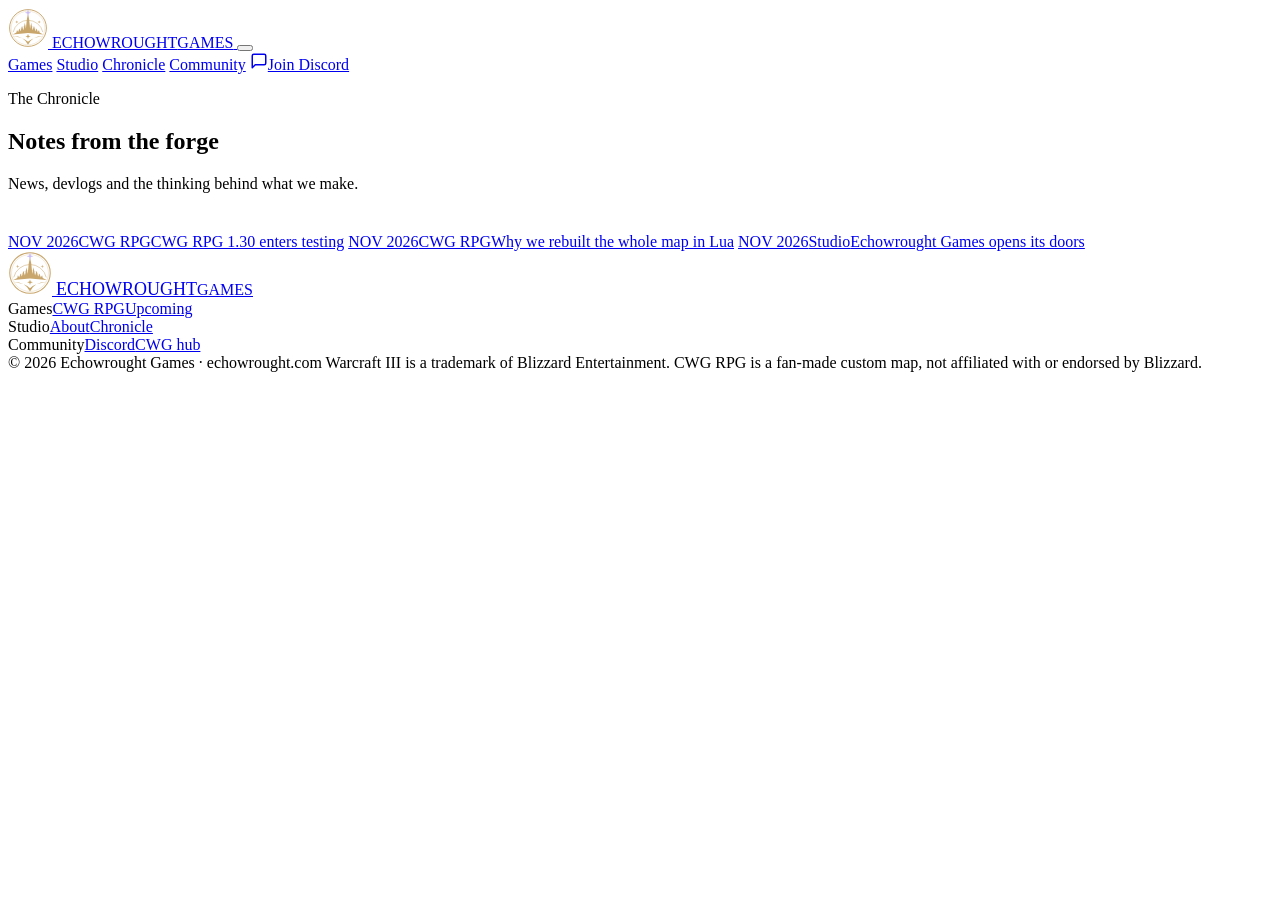
==== public/chronicle/index.html @ 563b922d "Interactive CWG section, Chronicle articles, sticky header and mobile menu - CWG panel now has three" ====
<!doctype html>
<html lang="en">
<head>
<meta charset="utf-8">
<meta name="viewport" content="width=device-width, initial-scale=1">
<title>The Chronicle — Echowrought Games</title>
<meta name="description" content="News and devlogs from Echowrought Games.">
<meta name="theme-color" content="#0B0F17">
<link rel="icon" href="/assets/favicon.svg" type="image/svg+xml">
<link rel="canonical" href="https://echowrought.com/chronicle/">
<meta property="og:type" content="article">
<meta property="og:title" content="The Chronicle">
<meta property="og:description" content="News and devlogs from Echowrought Games.">
<meta property="og:image" content="https://echowrought.com/assets/og.jpg">
<meta property="og:url" content="https://echowrought.com/chronicle/">
<meta name="twitter:card" content="summary_large_image">
<link rel="preconnect" href="https://fonts.googleapis.com">
<link rel="preconnect" href="https://fonts.gstatic.com" crossorigin>
<link href="https://fonts.googleapis.com/css2?family=Cinzel:wght@400;500;600;700&family=Cormorant+Garamond:ital,wght@0,400;0,500;0,600;1,400;1,500&family=Inter:wght@400;500;600&display=swap" rel="stylesheet">
<link rel="stylesheet" href="/css/site.css">
</head>
<body>
<!-- Reusable vector mark (Citadel Seal) -->
<svg width="0" height="0" style="position:absolute" aria-hidden="true">
  <symbol id="citadel" viewBox="0 0 100 100">
    <g fill="none" stroke="#C9A66B"><circle cx="50" cy="50" r="46" stroke-width="2.4"/><circle cx="50" cy="50" r="42" stroke-width=".9" opacity=".6"/><path d="M13 60 A38 38 0 0 1 87 60" stroke-width="1.2"/><path d="M27 58 A26 26 0 0 1 73 58" stroke-width=".9" opacity=".6"/></g>
    <path d="M12 66 L21 61.5 L22.5 55 L25.5 60 L28.5 51 L31.5 58 L35 45 L38.5 55.5 L42 37 L44.8 52 L47.2 28 L50 14 L52.8 28 L55.2 52 L58 37 L61.5 55.5 L65 45 L68.5 58 L71.5 51 L74.5 60 L77.5 55 L79 61.5 L88 66 L50 62.5 Z" fill="#C9A66B"/>
    <path d="M12 70 Q40 70.5 50 92 Q60 70.5 88 70 Q60 74.5 50 84.5 Q40 74.5 12 70 Z" fill="#C9A66B"/>
    <path d="M50 64.5 L51.5 69.5 L56.5 71 L51.5 72.5 L50 77.5 L48.5 72.5 L43.5 71 L48.5 69.5 Z" fill="#C9A66B"/>
    <path d="M22 31 L23 34 L26 35 L23 36 L22 39 L21 36 L18 35 L21 34 Z M78 31 L79 34 L82 35 L79 36 L78 39 L77 36 L74 35 L77 34 Z" fill="#C9A66B" opacity=".85"/>
    <path d="M50 2 L51.8 10.2 L58 12 L51.8 13.8 L50 22 L48.2 13.8 L42 12 L48.2 10.2 Z" fill="#C9BBF5"/>
  </symbol>
  <symbol id="i-chat" viewBox="0 0 24 24"><path d="M21 15a2 2 0 0 1-2 2H7l-4 4V5a2 2 0 0 1 2-2h14a2 2 0 0 1 2 2z" fill="none" stroke="currentColor" stroke-width="2" stroke-linecap="round" stroke-linejoin="round"/></symbol>
  <symbol id="i-book" viewBox="0 0 24 24"><g fill="none" stroke="currentColor" stroke-width="2" stroke-linecap="round" stroke-linejoin="round"><path d="M2 4h7a3 3 0 0 1 3 3v13a2 2 0 0 0-2-2H2z"/><path d="M22 4h-7a3 3 0 0 0-3 3v13a2 2 0 0 1 2-2h8z"/></g></symbol>
</svg>

<header class="site-header">
  <nav class="site-nav" aria-label="Main">
    <a class="brand" href="/#top">
      <svg width="40" height="40" aria-hidden="true"><use href="#citadel"/></svg>
      <span class="brand-text"><span class="brand-name">ECHOWROUGHT</span><span class="brand-sub">GAMES</span></span>
    </a>
    <button class="menu-btn" type="button" aria-expanded="false" aria-controls="nav-links" aria-label="Open menu"><span></span><span></span><span></span></button>
    <div class="nav-links" id="nav-links">
      <a href="/#worlds">Games</a>
      <a href="/#studio">Studio</a>
      <a href="/chronicle/">Chronicle</a>
      <a href="/#community">Community</a>
      <a class="btn btn-gold btn-sm" href="https://discord.gg/Z5Pf8exufw" rel="noopener">
        <svg width="18" height="18" aria-hidden="true"><use href="#i-chat"/></svg>Join Discord</a>
    </div>
  </nav>
</header>

<main>
  <section class="article-hero">
    <div class="wrap">
      <p class="eyebrow">The Chronicle</p>
      <h1>Notes from the forge</h1>
      <p class="tagline" style="margin:0">News, devlogs and the thinking behind what we make.</p>
    </div>
  </section>
  <section class="section" style="padding-top:40px">
    <div class="wrap">
      <div class="chronicle">
        <a href="/chronicle/cwg-1-30-enters-testing/"><span class="date">NOV 2026</span><span class="tag">CWG RPG</span><span class="title">CWG RPG 1.30 enters testing</span></a>
        <a href="/chronicle/why-we-rebuilt-cwg-in-lua/"><span class="date">NOV 2026</span><span class="tag">CWG RPG</span><span class="title">Why we rebuilt the whole map in Lua</span></a>
        <a href="/chronicle/echowrought-opens-its-doors/"><span class="date">NOV 2026</span><span class="tag">Studio</span><span class="title">Echowrought Games opens its doors</span></a>
      </div>
    </div>
  </section>
</main>

<footer class="site-footer">
  <div class="wrap">
    <div class="footer-top">
      <a class="brand" href="/#top">
        <svg width="44" height="44" aria-hidden="true"><use href="#citadel"/></svg>
        <span class="brand-text"><span class="brand-name" style="font-size:18px">ECHOWROUGHT</span><span class="brand-sub">GAMES</span></span>
      </a>
      <div class="footer-cols">
        <div><span class="head">Games</span><a href="https://cwg.echowrought.com/">CWG RPG</a><a href="/#worlds">Upcoming</a></div>
        <div><span class="head">Studio</span><a href="/#studio">About</a><a href="/chronicle/">Chronicle</a></div>
        <div><span class="head">Community</span><a href="https://discord.gg/Z5Pf8exufw" rel="noopener">Discord</a><a href="https://cwg.echowrought.com/">CWG hub</a></div>
      </div>
    </div>
    <div class="footer-bottom">
      <span>© 2026 Echowrought Games · echowrought.com</span>
      <span>Warcraft III is a trademark of Blizzard Entertainment. CWG RPG is a fan-made custom map, not affiliated with or endorsed by Blizzard.</span>
    </div>
  </div>
</footer>

<script src="/js/site.js" defer></script>
</body>
</html>
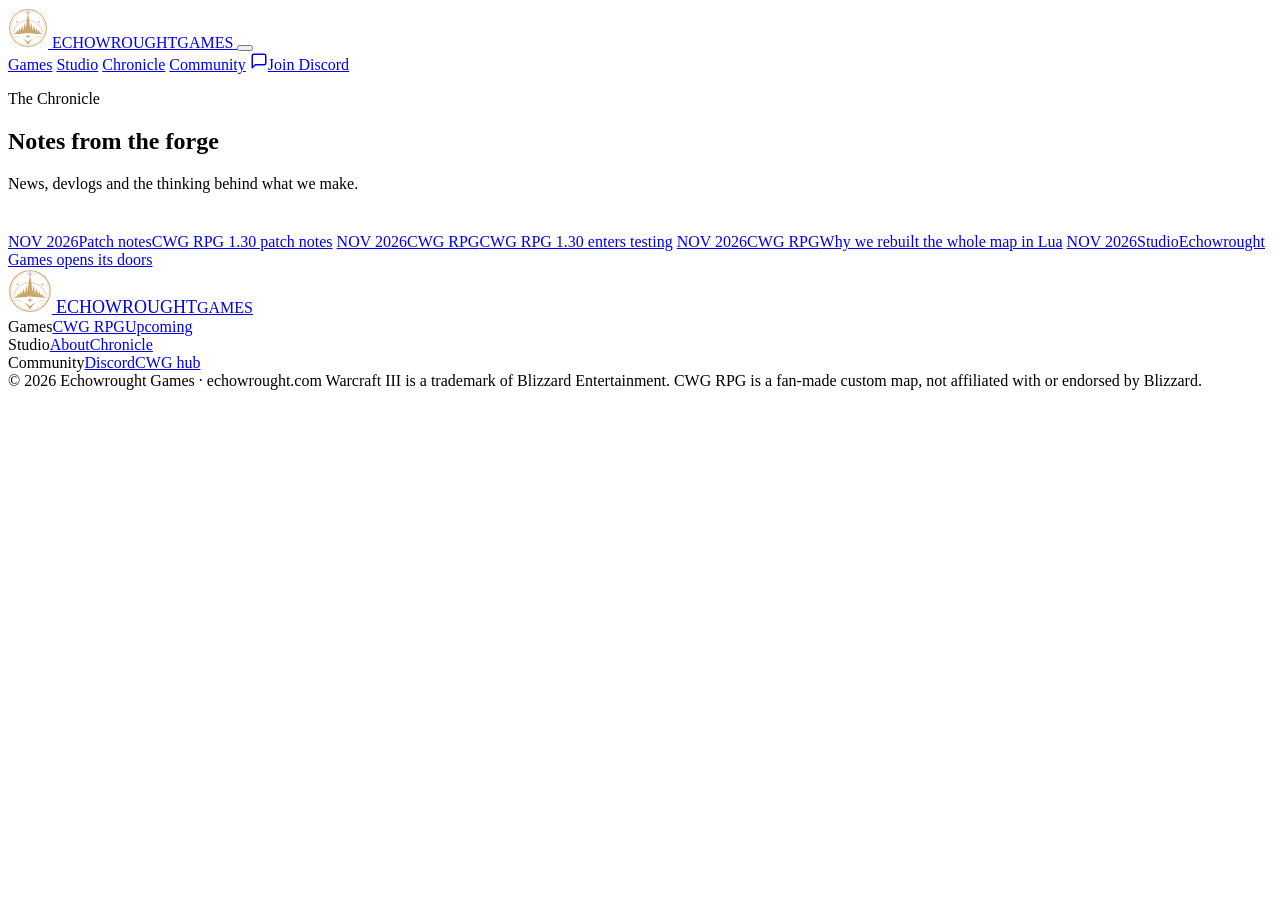
==== commit e65c29ea: "Add CWG RPG 1.30 patch notes; rewrite the Lua article around the JASS map - /patch-notes/1-30/: Dota" ====
--- a/public/chronicle/index.html
+++ b/public/chronicle/index.html
@@ -63,6 +63,7 @@
   <section class="section" style="padding-top:40px">
     <div class="wrap">
       <div class="chronicle">
+        <a href="/patch-notes/1-30/"><span class="date">NOV 2026</span><span class="tag">Patch notes</span><span class="title">CWG RPG 1.30 patch notes</span></a>
         <a href="/chronicle/cwg-1-30-enters-testing/"><span class="date">NOV 2026</span><span class="tag">CWG RPG</span><span class="title">CWG RPG 1.30 enters testing</span></a>
         <a href="/chronicle/why-we-rebuilt-cwg-in-lua/"><span class="date">NOV 2026</span><span class="tag">CWG RPG</span><span class="title">Why we rebuilt the whole map in Lua</span></a>
         <a href="/chronicle/echowrought-opens-its-doors/"><span class="date">NOV 2026</span><span class="tag">Studio</span><span class="title">Echowrought Games opens its doors</span></a>
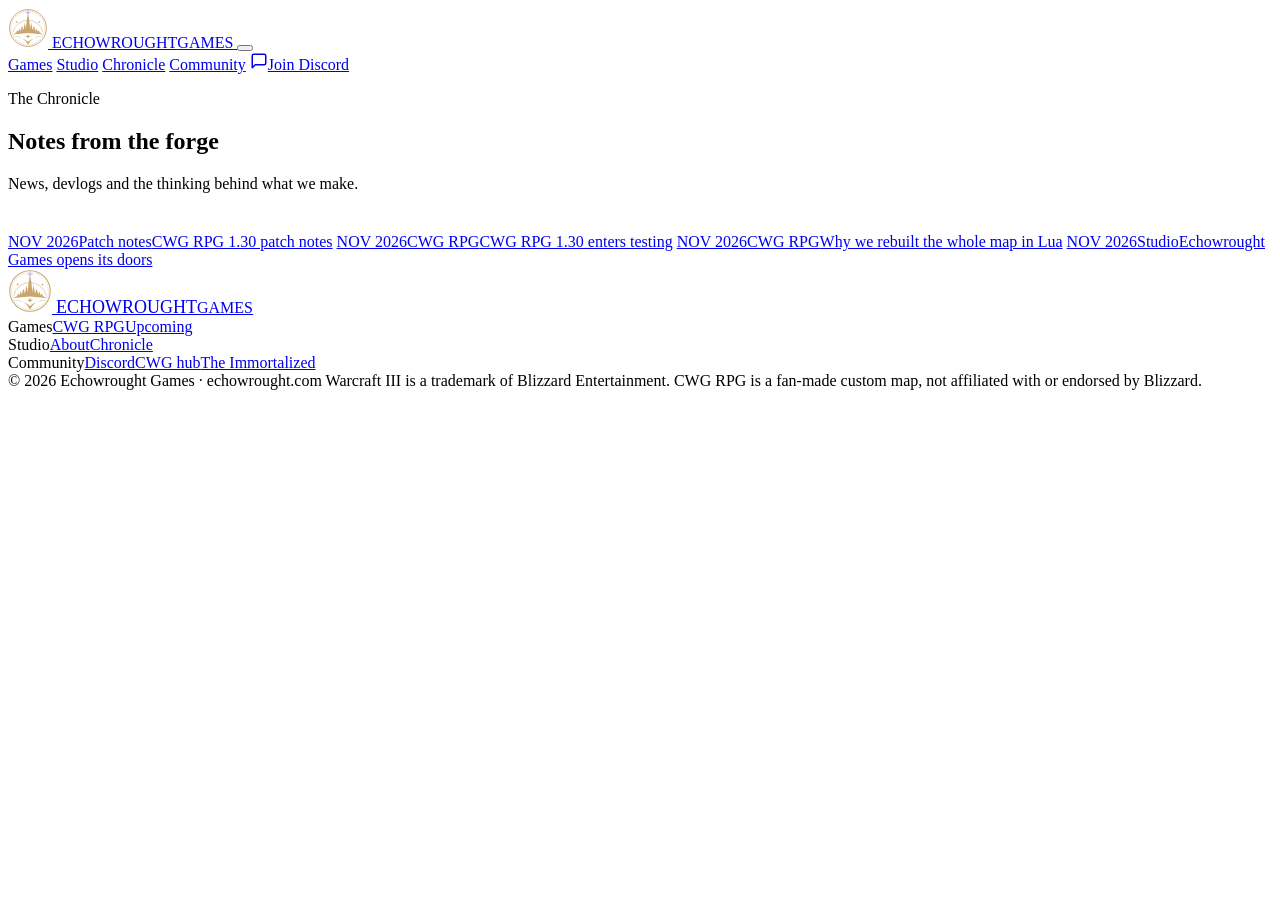
==== commit f6a86a20: "The Immortalized page, credits strip, live Discord count - /immortalized/: first to Tier III per her" ====
--- a/public/chronicle/index.html
+++ b/public/chronicle/index.html
@@ -82,7 +82,7 @@
       <div class="footer-cols">
         <div><span class="head">Games</span><a href="https://cwg.echowrought.com/">CWG RPG</a><a href="/#worlds">Upcoming</a></div>
         <div><span class="head">Studio</span><a href="/#studio">About</a><a href="/chronicle/">Chronicle</a></div>
-        <div><span class="head">Community</span><a href="https://discord.gg/Z5Pf8exufw" rel="noopener">Discord</a><a href="https://cwg.echowrought.com/">CWG hub</a></div>
+        <div><span class="head">Community</span><a href="https://discord.gg/Z5Pf8exufw" rel="noopener">Discord</a><a href="https://cwg.echowrought.com/">CWG hub</a><a href="/immortalized/">The Immortalized</a></div>
       </div>
     </div>
     <div class="footer-bottom">
